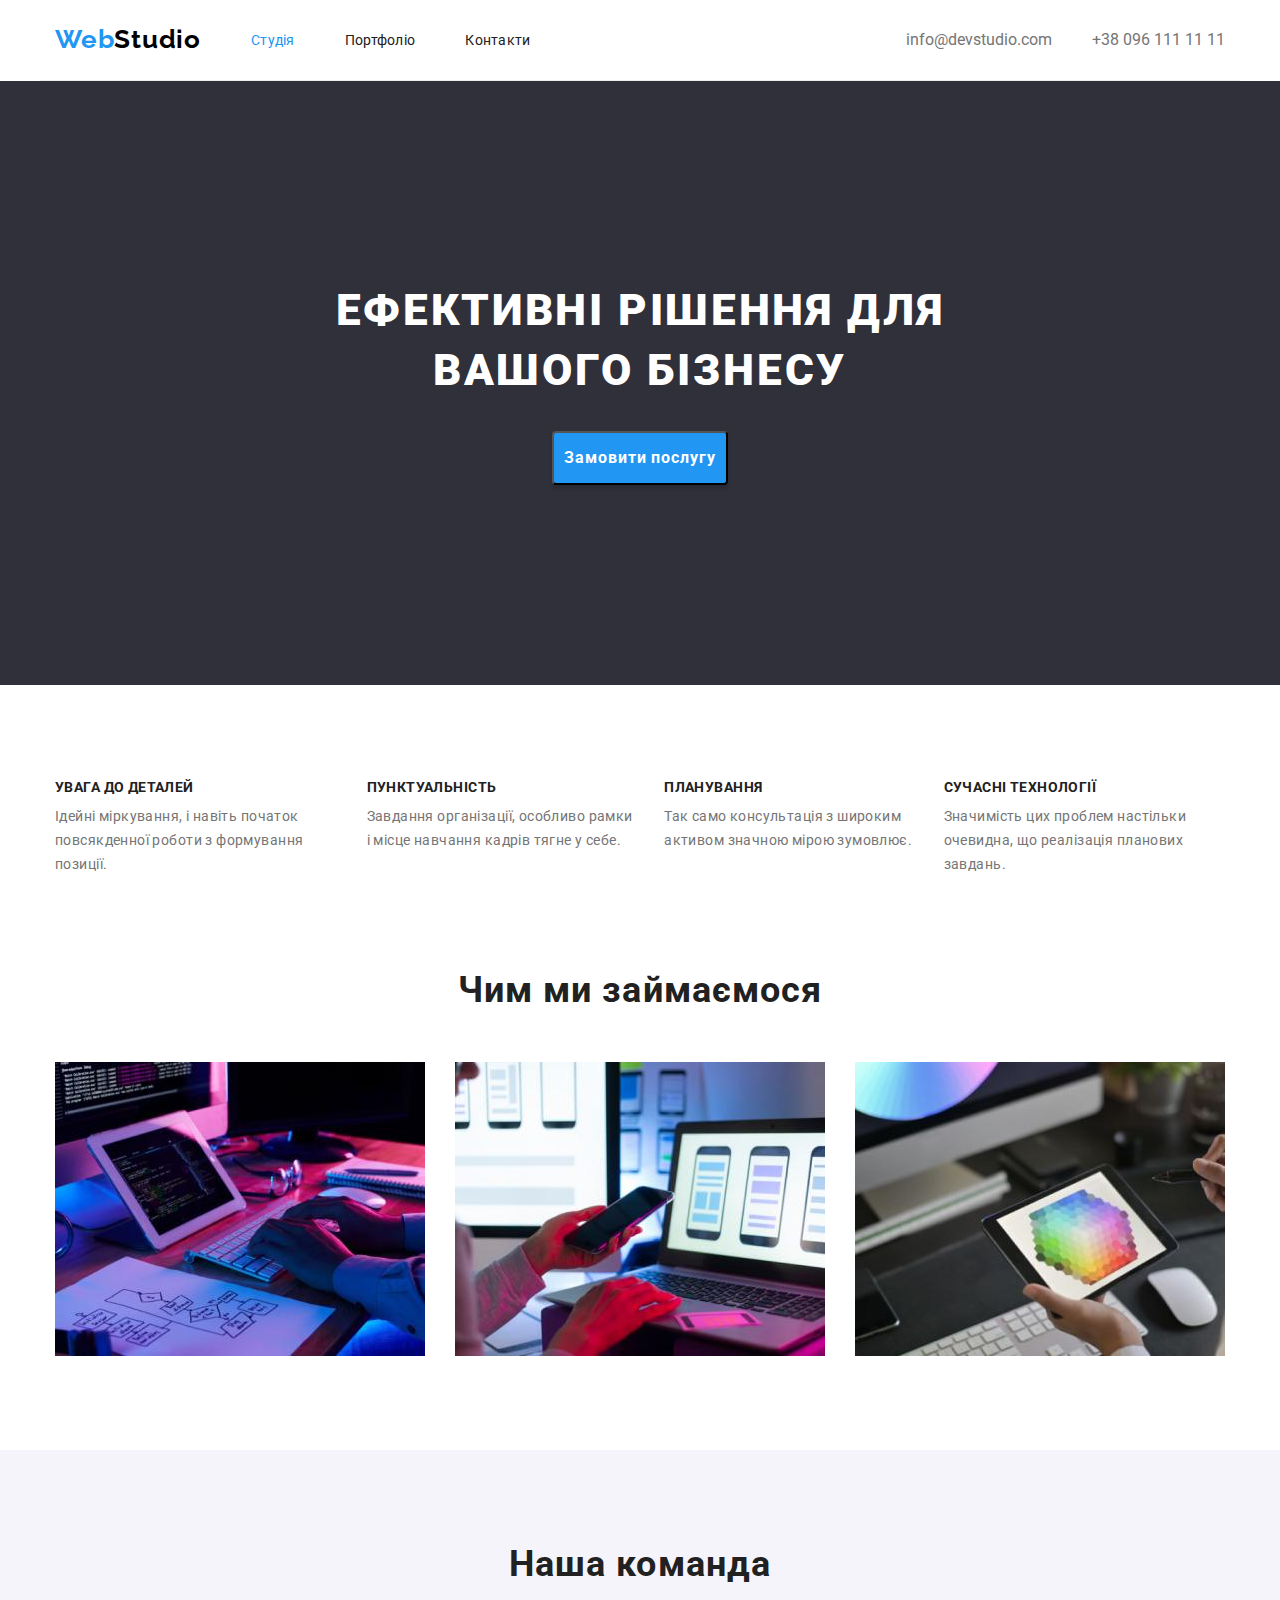
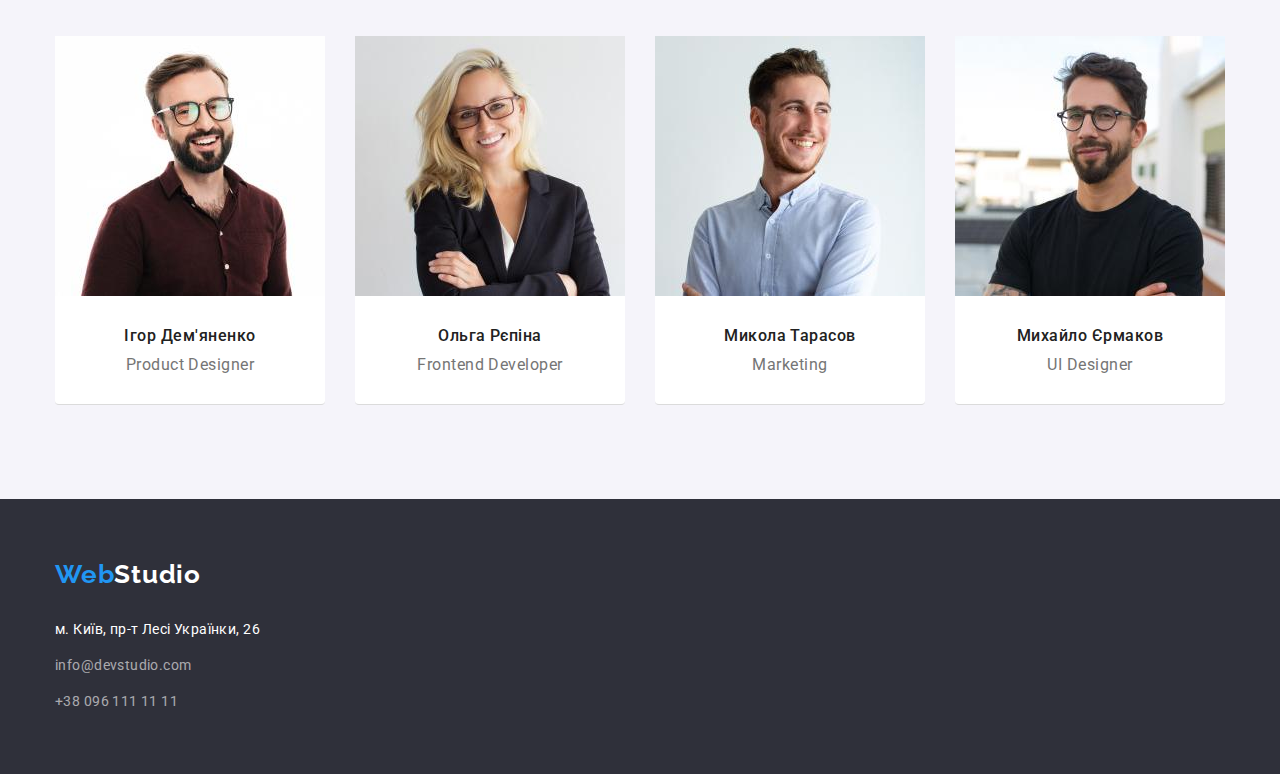
==== index.html @ da45b0b6 "clone" ====
<!DOCTYPE html>
<html lang="uk">

<head>
    <meta charset="UTF-8">
    <meta http-equiv="X-UA-Compatible" content="IE=edge">
    <meta name="viewport" content="width=device-width, initial-scale=1.0">
    <title>Студія</title>
    <link rel="preconnect" href="https://fonts.googleapis.com">
    <link rel="preconnect" href="https://fonts.gstatic.com" crossorigin>
    <link
        href="https://fonts.googleapis.com/css2?family=Raleway:wght@700&family=Roboto:wght@400;500;700;900&display=swap"
        rel="stylesheet">
     <link rel="stylesheet" href="https://cdnjs.cloudflare.com/ajax/libs/modern-normalize/1.1.0/modern-normalize.css"
            integrity="sha512-Y0MM+V6ymRKN2zStTqzQ227DWhhp4Mzdo6gnlRnuaNCbc+YN/ZH0sBCLTM4M0oSy9c9VKiCvd4Jk44aCLrNS5Q=="
            crossorigin="anonymous" referrerpolicy="no-referrer" />
 <link rel="stylesheet" href="./css/styles.css">
</head>

<body>
    <header class="header container">

            <nav class="header-nav">
                <a href="./index.html" class="header-logo link">
                    <p lang="en"><span class="logo">Web</span>Studio</p>
                </a>
                <ul class="header-list">
                    <li class="header-lists"><a href="./index.html" class="header-link link current">Студія</a></li>
                    <li class="header-lists"><a href="./portfolio.html" class="header-link link">Портфоліо</a> </li>
                    <li class="header-lists"><a href="" class="header-link link">Контакти</a></li>
                </ul>
            </nav>
            <ul class="header-address">
                <li> <a class="header-address-mail link" href="mailto:info@devstudio.com">info@devstudio.com</a> </li>
                <li><a class="header-address-tel link" href="tel:+380961111111">+38 096 111 11 11</a></li>
            </ul>
         </nav>    
        
    </header>
    <main>
        
            <section class="hero">
                <div class="container">
                    <h1 class="hero-title">Ефективні рішення для вашого бізнесу</h1>
                    <button type="button" class="btn">Замовити послугу</button>
                </div>
                
            </section>
        
        <section class="features section">
            
            <div class="container">
                <h2 class="visually-hidden">Особливості</h2>
                <ul class="features-list">
                    <li class="features-item">
                        <h3 class="features-title">УВАГА ДО ДЕТАЛЕЙ</h3>
                        <p class="features-text">Ідейні міркування, і навіть початок повсякденної роботи з формування позиції.</p>
                    </li>
                    <li class="features-item">
                        <h3 class="features-title">ПУНКТУАЛЬНІСТЬ</h3>
                        <p class="features-text">Завдання організації, особливо рамки і місце навчання кадрів тягне у себе.</p>
                    </li>
                    <li class="features-item">
                        <h3 class="features-title">ПЛАНУВАННЯ</h3>
                        <p class="features-text">Так само консультація з широким активом значною мірою зумовлює.</p>
                    </li>
                    <li class="features-item">
                        <h3 class="features-title">СУЧАСНІ ТЕХНОЛОГІЇ</h3>
                        <p class="features-text">Значимість цих проблем настільки очевидна, що реалізація планових завдань.</p>
                    </li>
                </ul>
            </div>
           
        </section>
        <section class="work section">
            <div class="container">
                <h2 class="work-title">Чим ми займаємося</h2>
                <ul class="work-list">
                    <li class="work-lists"><img src="./images/what_we_do_1.jpg" alt="Чоловік пише код" width="370" /></li>
                    <li class="work-lists"><img src="./images/what_we_do_2.jpg" alt="Людина тестує мобільний додаток" width="370" />
                    </li>
                    <li class="work-lists"><img src="./images/what_we_do_3.jpg" alt="Дизайнер вибирає колір для макету" width="370" />
                    </li>
                </ul>
            </div>
            
        </section>
        <section class="team section">
            <div class="container">
                <h2 class="team-title">Наша команда</h2>
                <ul class="team-list">
                    <li class="team-item">
                        <img src="./images/Igor.jpg" alt="Чоловік в окулярах" width="270">
                        <div class="team-border">
                            <h3 class="team-after-title">Ігор Дем'яненко</h3>
                            <p class="team-third-title">Product Designer</p>
                        </div>         
                            
                        
                    </li>
                    <li class="team-item">
                        <img src="./images/Olga.jpg" alt="Жінка в окулярах" width="270">
                        <div class="team-border">
                       
                            <h3 class="team-after-title">Ольга Рєпіна</h3>
                            <p class="team-third-title">Frontend Developer</p>
                        </div>
                    </li>
                    <li class="team-item">
                        <img src="./images/Mykhola.jpg" alt="Чоловік в сорочці" width="270">
                        <div class="team-border">
                            <h3 class="team-after-title">Микола Тарасов</h3>
                            <p class="team-third-title">Marketing</p>
                        </div>
                    </li>
                    <li class="team-item">
                        <img src="./images/Mykhailo.jpg" alt="Чоловік у футболці" width="270">
                        <div class="team-border">
                            <h3 class="team-after-title">Михайло Єрмаков</h3>
                            <p class="team-third-title">UI Designer</p>
                        </div>
                    </li>
                </ul>
            </div>

        </section>



    </main>
<footer class="footer">
    <div class="container">
        <a href="./index.html" class="footer-logoo link">
            <p class="footer-logo" lang="en"><span class="logo">Web</span>Studio</p>
        </a>
        <address>
            <ul class="auth-address">
                <li class="auth-addr">
                    <a class="address-link link" href="https://goo.gl/maps/w7YaTW3pfnJ49hA66" target="_blank"
                        rel="noopener noreferrer nofollow"> м. Київ,
                        пр-т Лесі Українки, 26</a>
                </li>
                <li class="auth-addr">
                    <a class="address-item link" href="mailto:info@devstudio.com">info@devstudio.com</a>
                </li>
                <li>
                    <a class="address-item link" href="tel:+380961111111">+38 096 111 11 11</a>
                </li>
            </ul>
        </address>

    </div>


</footer>
</body>

</html>
---- css/styles.css ----
:root{
    --primary-color: #FFFFFF;;    
    --active-color:#2196F3;
    --active-color-two:#000000;
    --font-color:#757575;}

body{
    font-family:"roboto", sans-serif;
    background-color:var(--primary-color);
    color: #212121;}

    p,
    h1,
    h2,
    h3{
        margin: 0px;
    }
    
img{
        display: block;
    }
    
.container{
        max-width: 1200px;
        width: 100%;
        margin: auto auto;
        padding-left: 15px;
        padding-right: 15px;
    }
.link {
             text-decoration: none;
             color: var(--font-color);
         }
    
ul {
             margin: 0px;
             padding: 0px;
             list-style: none;
         }
       
         .section{
            padding-top: 94px;
            padding-bottom: 94px;
            width: 100%;
         }
  /*----------Header.index---------*/
  
.header-logo {
    margin-top: 24px;
    margin-bottom: 25px;
    font-family: 'Raleway';
    font-weight: 700;
    font-size: 26px;
    line-height: 1.19;
    letter-spacing: 0.03em;
    color: var(--active-color-two);}

a.header-logo{
    color:var(--active-color-two);
margin-right: 50px;} 
.logo{
    color:var(--active-color);}

.logo:hover,
a.header-logo:hover{
    color:var(--active-color);}
.logo:focus,
a.header-logo:focus{
    color:var(--active-color);}

.header-list .link.current{
    color: var(--active-color);}

.header-link{
    font-family: inherit;
    font-size: 14px;
    line-height: 1.14;
    line-height: 100%;
    letter-spacing: 0.02em;;
    color: #212121}

    .header-lists{margin-right: 50px;
        padding: 10px 0px;}

 .header-lists:last-child {
     margin-right: 0px;
 }
     
.header-link:hover,
.header-link:focus{
    color:var(--active-color);}

.header-address-mail:hover,
.header-address-mail:focus{color: var(--active-color);}

.header-address-tel:hover,
.header-address-tel:focus{
    color: var(--active-color);}

.header-list,
.header-address {
            display: inline-flex;
        }
.header-nav{
        display: flex;
        align-items: center;
            }
        

header {
     display: flex;
     align-items: center;
     justify-content: space-between;
     border-bottom: 1px #ECECEC solid;
}
   

.header-address-mail{
    margin-right: 40px;
}
/*----------Hero.index---------*/
.hero { background: #2F303A;
text-align: center;
padding-top: 200px;
padding-bottom: 200px;
}

.hero-title {
        margin: 0 auto;
        margin-bottom: 30px;
        width: 696px;
        font-weight: 900;
        font-size: 44px;
        line-height: 1.36;    
        letter-spacing: 0.06em;
        text-transform: uppercase;
        color:var(--primary-color);}

.btn {
    display: inline-block;  
    padding: 10px; 24px;
    font-family: inherit;
    font-weight: 700;
    font-size: 16px;
    line-height: 1.88;
    
    letter-spacing: 0.06em;
    background:var(--active-color);
    box-shadow: 0px 4px 4px rgba(0, 0, 0, 0.15);
    border-radius: 4px;    
    color:var(--primary-color);
    cursor: pointer;}
.btn:hover,
.btn:focus{color: var(--active-color-two);}
/*----------Features.index--------*/
.visually-hidden {
    position: absolute;
    width: 1px;
    height: 1px;
    margin: -1px;
    border: 0;
    padding: 0;
    white-space: nowrap;
    clip-path: inset(100%);
    clip: rect(0 0 0 0);
    overflow: hidden;}

.features-list {
        display: flex; }
.features-item{
        flex-wrap: wrap;
        margin-right: 30px;  }

.features-item:last-child{
            margin-right: 0px;
        }

   
.features-title {
    padding-bottom: 10px;
     font-weight: 700;
    font-size: 14px;
    line-height: 16px;
    letter-spacing: 0.03em;
    text-transform: uppercase;}

.features-text {
    font-size: 14px;
     line-height: 1.71;         
     letter-spacing: 0.03em;    
      color:var(--font-color);}
/*----------what we do.index--------*/

.work-list{
    display: flex;
    
}
.work-lists{
    margin-right: 30px;
}
.work-list .work-lists:last-child{
    margin-right: 0px;
}
.work-title {
    margin-bottom: 50px;
    font-weight: 700;
    font-size: 36px;
    line-height: 1.16;
    text-align: center;
    letter-spacing: 0.03em;}

.section.work{
        padding-top: 0px;
    }
/*----------Our teem.index--------*/

.team {background: #F5F4FA;
}
.team-list{
    display: flex;
}
.team-item{
    margin-right: 30px;
}
.team-list .team-item:last-child{
    margin-right: 0px;
}


.team-title {    
    margin-bottom: 50px;
    font-weight: 700;
    font-size: 36px;
    line-height: 1.16;
    text-align: center;
    letter-spacing: 0.03em;}

.team-after-title {
    padding-bottom: 10px;
    padding-top: 30px;
    font-weight: 500;
     font-size: 16px;
    line-height: 1.19;    
    text-align: center;
     letter-spacing: 0.03em;}

.team-third-title {
    padding-bottom: 30px;
    font-size: 16px;
    line-height: 1.19;     
    text-align: center;
    letter-spacing: 0.03em;    
    color:var(--font-color);}

.team-border{
    border-bottom:  1px rgba(0, 0, 0, 0.14) solid;
    border-bottom-right-radius: 4px;
    border-bottom-left-radius:  4px;
    background-color: var(--primary-color);
}
   
/*----------Footer--------*/
.footer{
    background-color: #2F303A;
    padding: 60px 0px;}

.footer-logoo {
    
    font-family: 'Raleway';
    font-weight: 700;
    font-size: 26px;
    line-height: 1.19;
    letter-spacing: 0.03em;
    color: var(--active-color-two);
}


.footer-logo {color: var(--primary-color);
              margin-bottom: 28px;}

.footer-logo:hover{color: var(--active-color);}
.footer-logo:focus{color: var(--active-color);}
.auth-address {font-style: normal;}
.address-link {        
    font-weight: 400;
    font-size: 14px;
    line-height: 1.71; 
    letter-spacing: 0.03em;   
    color: var(--primary-color);}

.address-item {       
    font-size: 14px;
    line-height: 1.71;
    letter-spacing: 0.03em;    
     color: rgba(255, 255, 255, 0.6);}

.address-link:hover,
.address-link:focus{color:var(--active-color-two);}

.address-item:hover,
.address-item:focus{color: var(--active-color-two);}

.auth-addr{
    margin-bottom: 12px;
}



/*----------Filter.portfolio--------*/
.filter-button {    
    font-family: inherit;
    font-weight: 500;
    font-size: 16px;
    line-height: 1.62;
    text-align: center;
    letter-spacing: 0.03em;
    border-radius: 4px;
    border: 5px solid transparent;
    cursor: pointer;}

.button:hover,
.button:focus{
    background:var(--active-color);
    color: var(--primary-color);
    box-shadow: 0px 3px 1px rgba(0, 0, 0, 0.1), 0px 1px 2px rgba(0, 0, 0, 0.08), 0px 2px 2px rgba(0, 0, 0, 0.12);
    border-radius: 4px;}
.filter {
      display: flex;
      justify-content: center; 
      margin-bottom: 34px;
          }
.filter-buttons{
    margin-right: 8px;
}
.filter-buttons:last-child{
    margin-right: 0px;
   }

/*----------Main.portfolio--------*/
.project-title {
    padding-bottom: 4px;
    font-weight: 700;
    font-size: 18px;
    line-height: 2.0;
    letter-spacing: 0.06em;
    color: #212121;}

.project-description {
    font-size: 16px;
    line-height: 1.88;          
    letter-spacing: 0.03em;    
    color: var(--font-color);}

.project-link{
    text-decoration: none;
 }

.project{
        display: flex;
        flex-wrap: wrap;
        
    }
.project-list{
    width: 370px;
    margin-right: 30px;
    margin-bottom: 30px;
}
.project-list:nth-child(3n) {
    margin-right: 0px;
}
.project-list:nth-last-child(-n+3) {
    margin-bottom: 0px;
}

.project-border{
    padding: 20px 24px ;
    border-bottom: 1px rgba(0, 0, 0, 0.14) solid;
    border-left: 1px rgba(0, 0, 0, 0.14) solid;
    border-right: 1px rgba(0, 0, 0, 0.14) solid;

    }
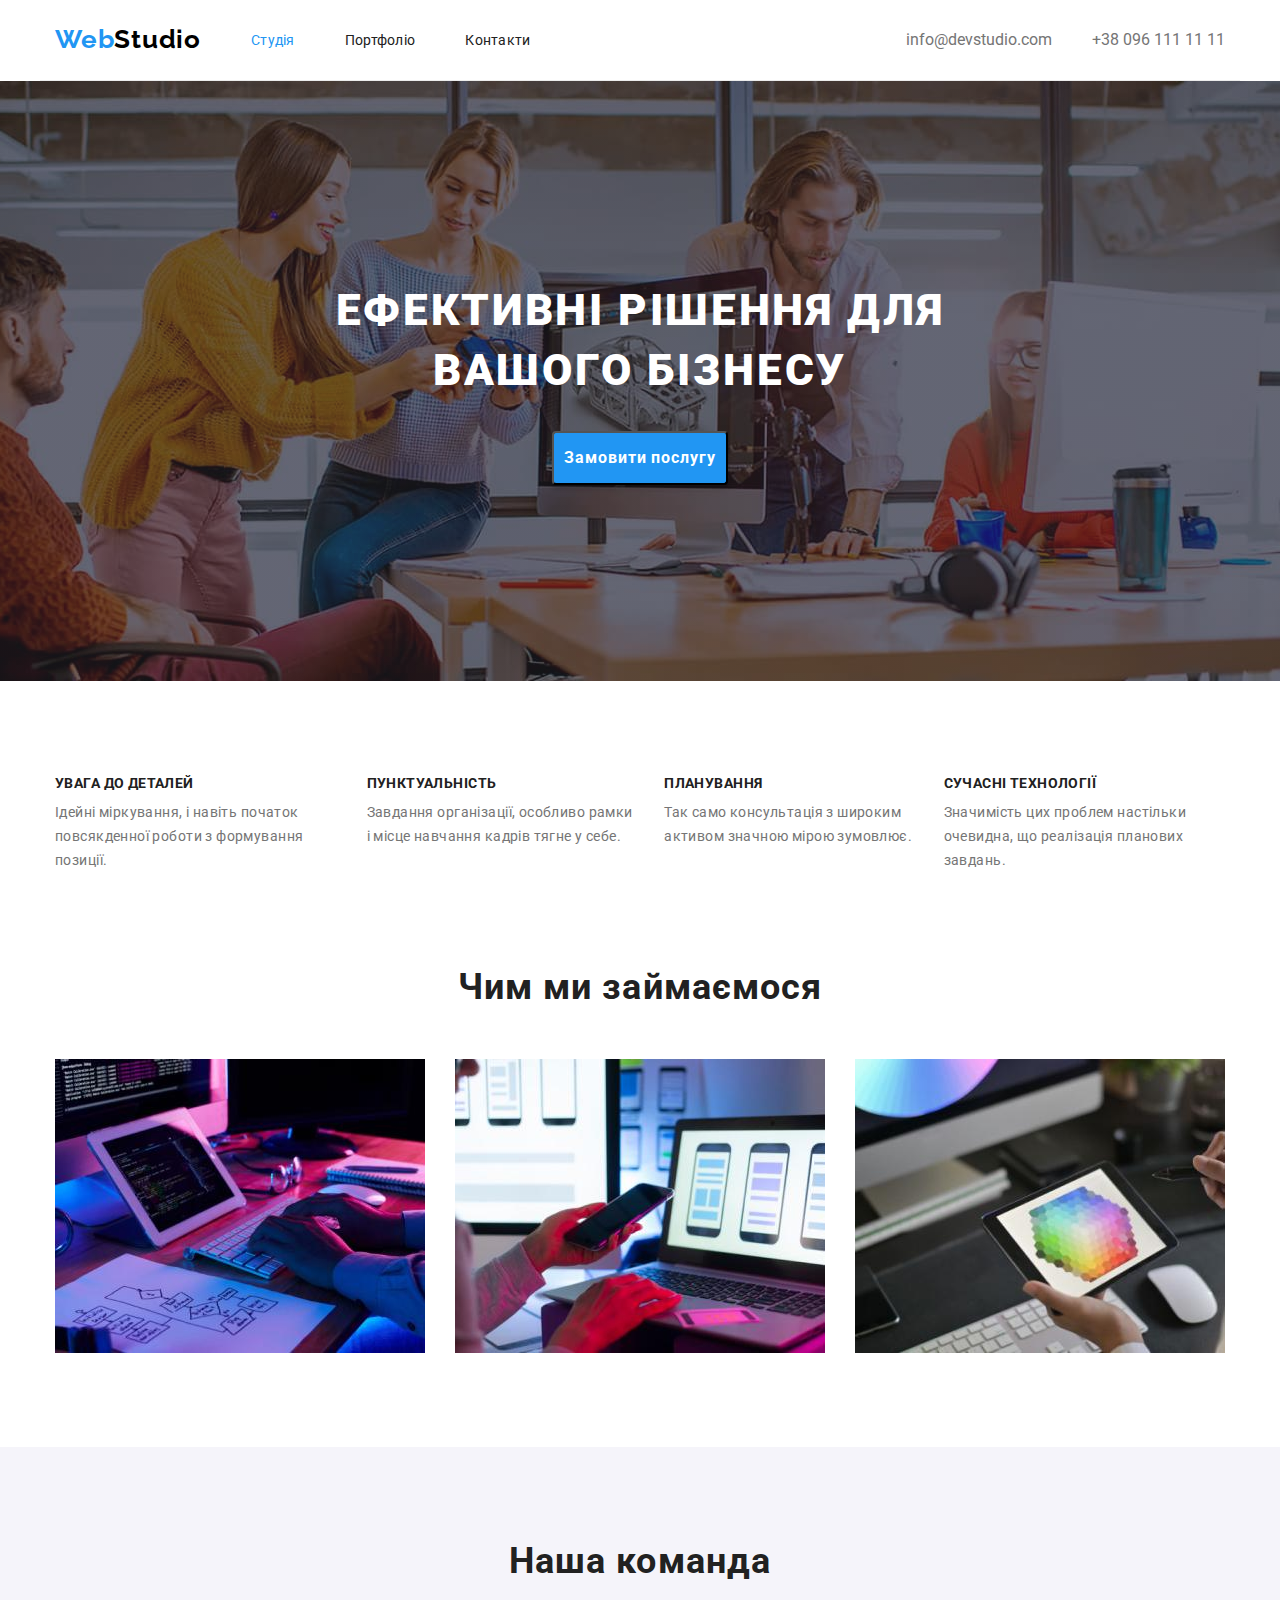
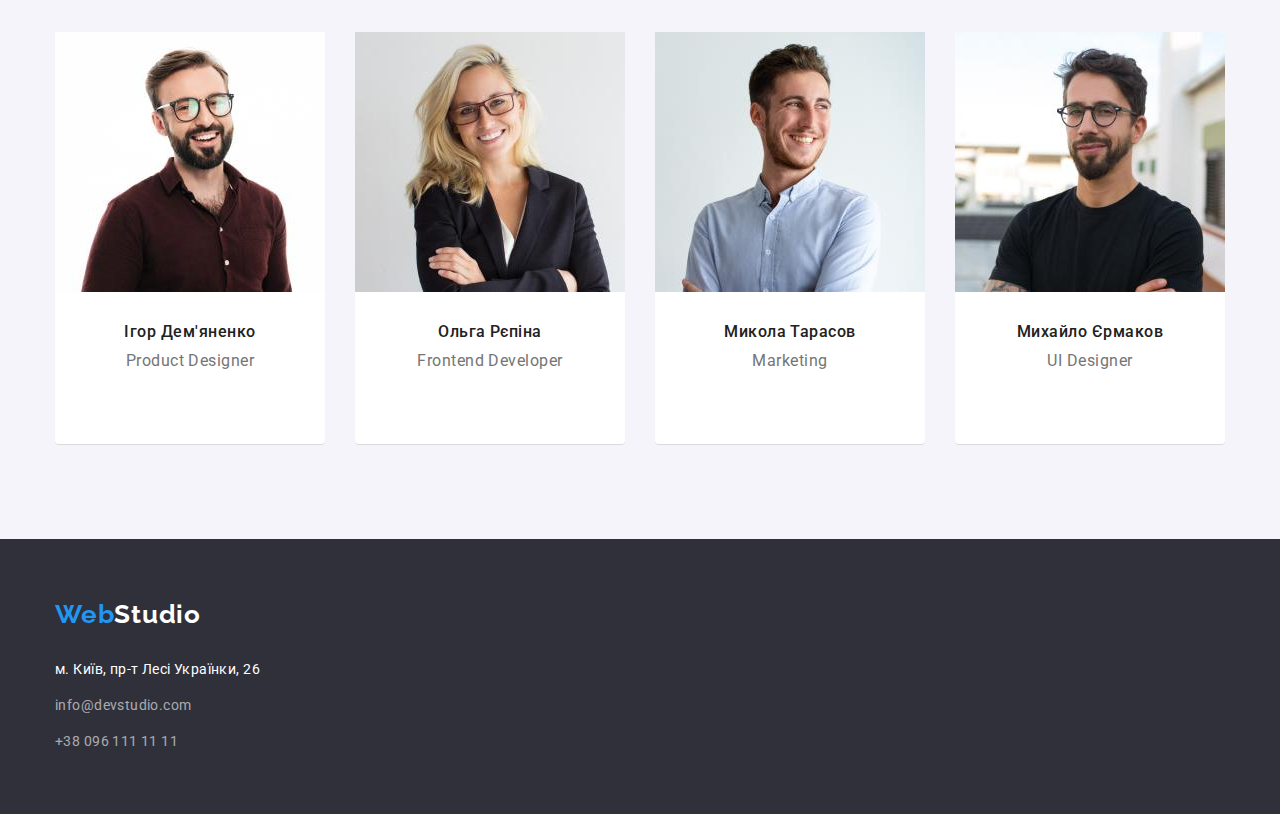
==== commit c60c04f9: "hero+social links" ====
--- a/index.html
+++ b/index.html
@@ -94,8 +94,14 @@
                         <div class="team-border">
                             <h3 class="team-after-title">Ігор Дем'яненко</h3>
                             <p class="team-third-title">Product Designer</p>
+                            <ul class="team-soc-list list">
+                                <li class="team-soc-items"><a href="#" class="team-soc-link link"></a></li>
+                                <li class="team-soc-items"><a href="#" class="team-soc-link link"></a></li>
+                                <li class="team-soc-items"><a href="#" class="team-soc-link link"></a></li>
+                                <li class="team-soc-items"><a href="#" class="team-soc-link link"></a></li>
+                            </ul>
                         </div>         
-                            
+                           
                         
                     </li>
                     <li class="team-item">
@@ -104,21 +110,42 @@
                        
                             <h3 class="team-after-title">Ольга Рєпіна</h3>
                             <p class="team-third-title">Frontend Developer</p>
+                            <ul class="team-soc-list list">
+                                <li class="team-soc-items"><a href="#" class="team-soc-link link"></a></li>
+                                <li class="team-soc-items"><a href="#" class="team-soc-link link"></a></li>
+                                <li class="team-soc-items"><a href="#" class="team-soc-link link"></a></li>
+                                <li class="team-soc-items"><a href="#" class="team-soc-link link"></a></li>
+                            </ul>
                         </div>
+                        
                     </li>
                     <li class="team-item">
                         <img src="./images/Mykhola.jpg" alt="Чоловік в сорочці" width="270">
                         <div class="team-border">
                             <h3 class="team-after-title">Микола Тарасов</h3>
                             <p class="team-third-title">Marketing</p>
+                            <ul class="team-soc-list list">
+                                <li class="team-soc-items"><a href="#" class="team-soc-link link"></a></li>
+                                <li class="team-soc-items"><a href="#" class="team-soc-link link"></a></li>
+                                <li class="team-soc-items"><a href="#" class="team-soc-link link"></a></li>
+                                <li class="team-soc-items"><a href="#" class="team-soc-link link"></a></li>
+                            </ul>
                         </div>
+                        
                     </li>
                     <li class="team-item">
                         <img src="./images/Mykhailo.jpg" alt="Чоловік у футболці" width="270">
                         <div class="team-border">
                             <h3 class="team-after-title">Михайло Єрмаков</h3>
                             <p class="team-third-title">UI Designer</p>
+                            <ul class="team-soc-list list">
+                                <li class="team-soc-items"><a href="#" class="team-soc-link link"></a></li>
+                                <li class="team-soc-items"><a href="#" class="team-soc-link link"></a></li>
+                                <li class="team-soc-items"><a href="#" class="team-soc-link link"></a></li>
+                                <li class="team-soc-items"><a href="#" class="team-soc-link link"></a></li>
+                            </ul>
                         </div>
+                        
                     </li>
                 </ul>
             </div>
--- a/css/styles.css
+++ b/css/styles.css
@@ -152,6 +152,23 @@
     cursor: pointer;}
 .btn:hover,
 .btn:focus{color: var(--active-color-two);}
+
+.hero{
+    max-width: 1600px;
+    height: 600px;
+    margin-left: auto;
+    margin-right: auto;
+    background-image: linear-gradient(
+        to left top, 
+        rgba(47, 48, 58, 0.4),
+        rgba(47, 48, 58, 0.4) ), 
+    url('../images/background.jpg');
+    background-repeat: no-repeat;
+    background-position: center;
+    background-size: cover;
+    background-color: #C4C4C4;
+    
+}
 /*----------Features.index--------*/
 .visually-hidden {
     position: absolute;
@@ -258,7 +275,28 @@
     border-bottom-left-radius:  4px;
     background-color: var(--primary-color);
 }
-   
+
+.team-soc-list{
+    display: flex;
+    justify-content: center;
+    align-items: center;
+}
+
+.team-soc-items{
+    width: 44px;
+    height: 44px;
+}
+.team-soc-items:not(:last-child){
+    margin-right: 10px;
+}
+
+.team-soc-link{
+    width: 100%;
+    height: 100%;
+    display: block;
+    border-radius: 50%;
+    background-color:var(--primary-color);
+}
 /*----------Footer--------*/
 .footer{
     background-color: #2F303A;
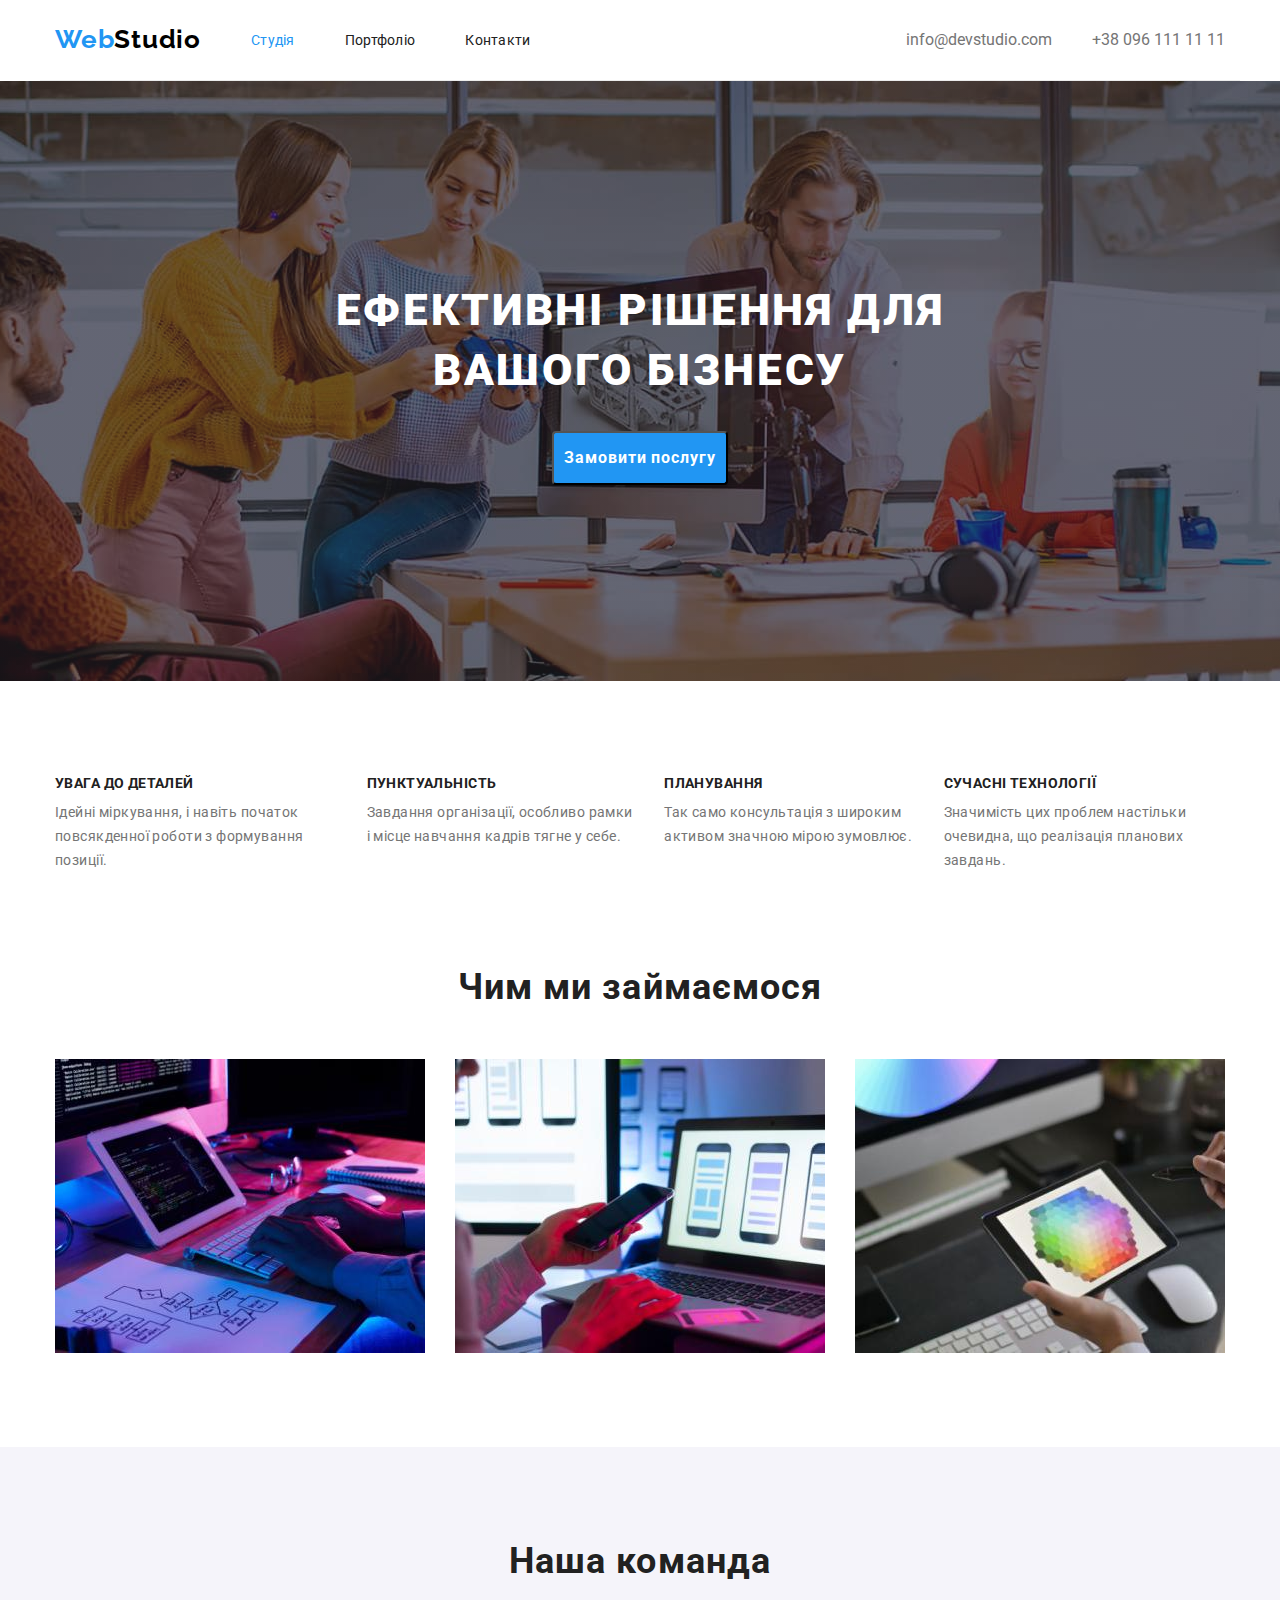
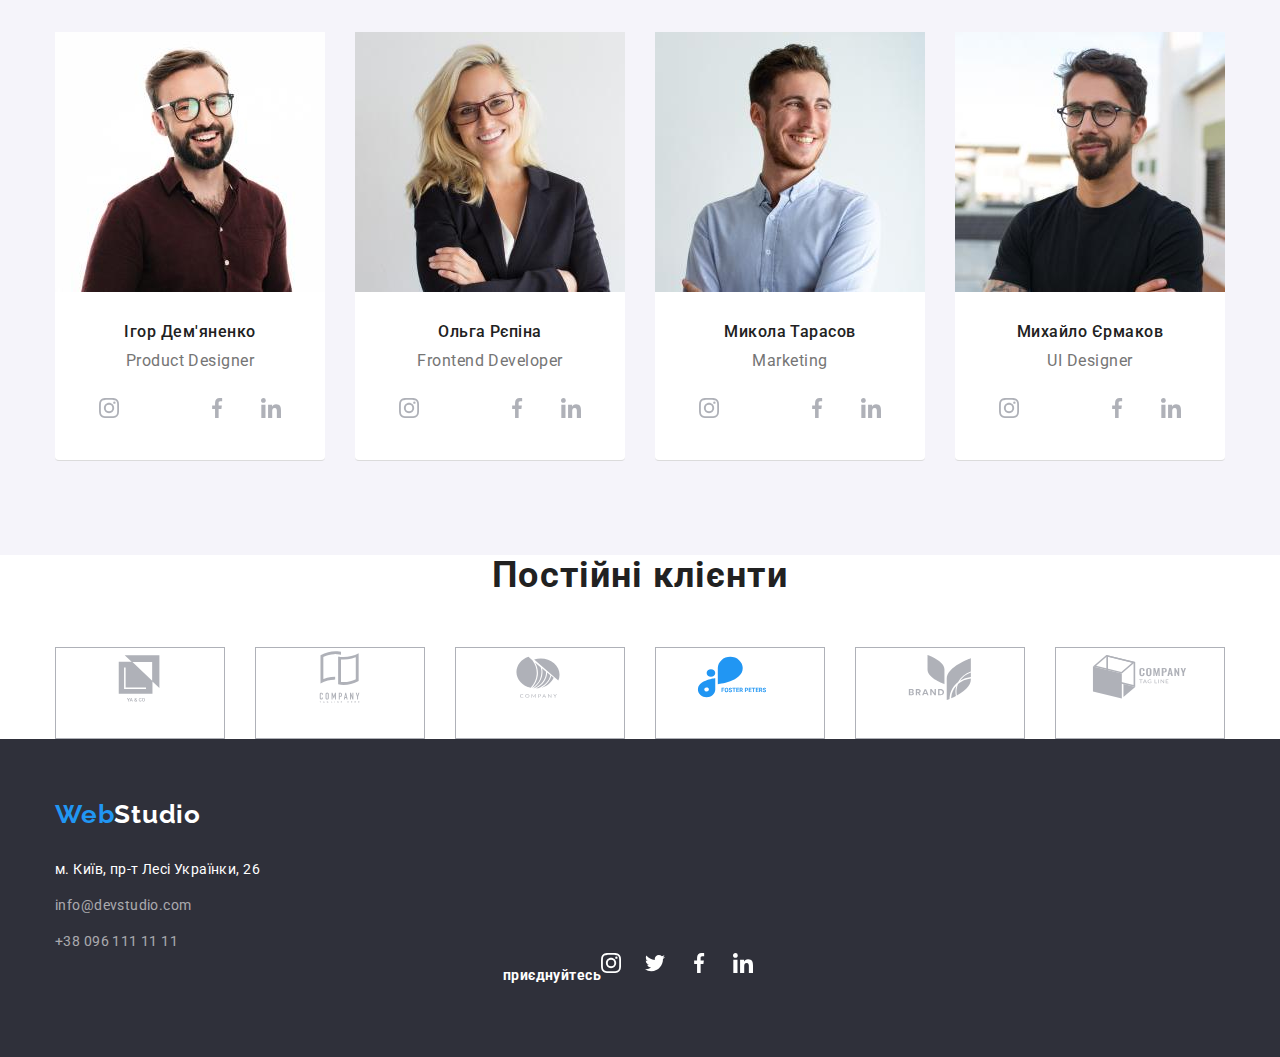
==== commit 190695b6: "added some icons" ====
--- a/index.html
+++ b/index.html
@@ -95,10 +95,26 @@
                             <h3 class="team-after-title">Ігор Дем'яненко</h3>
                             <p class="team-third-title">Product Designer</p>
                             <ul class="team-soc-list list">
-                                <li class="team-soc-items"><a href="#" class="team-soc-link link"></a></li>
-                                <li class="team-soc-items"><a href="#" class="team-soc-link link"></a></li>
-                                <li class="team-soc-items"><a href="#" class="team-soc-link link"></a></li>
-                                <li class="team-soc-items"><a href="#" class="team-soc-link link"></a></li>
+                                <li class="team-soc-items"><a href="#" class="team-soc-link link">
+                                    <svg class="team-soc-icons" width="20" height="20">
+                                        <use href="./images/icons.svg.svg#icon-instagram-2-2"></use>
+                                    </svg>
+                                </a></li>
+                                <li class="team-soc-items"><a href="#" class="team-soc-link link">
+                                    <svg class="team-soc-icons" width="20" height="20">
+                                        <use href="./images/icons.svg.svg#icon-twitter-1-2"></use>
+                                    </svg>
+                                </a></li>
+                                <li class="team-soc-items"><a href="#" class="team-soc-link link">
+                                    <svg class="team-soc-icons" width="20" height="20">
+                                        <use href="./images/icons.svg.svg#icon-facebook-1-2"></use>
+                                    </svg>
+                                </a></li>
+                                <li class="team-soc-items"><a href="#" class="team-soc-link link">
+                                    <svg class="team-soc-icons" width="20" height="20">
+                                        <use href="./images/icons.svg.svg#icon-linkedin-1-2"></use>
+                                    </svg>
+                                </a></li>
                             </ul>
                         </div>         
                            
@@ -111,10 +127,26 @@
                             <h3 class="team-after-title">Ольга Рєпіна</h3>
                             <p class="team-third-title">Frontend Developer</p>
                             <ul class="team-soc-list list">
-                                <li class="team-soc-items"><a href="#" class="team-soc-link link"></a></li>
-                                <li class="team-soc-items"><a href="#" class="team-soc-link link"></a></li>
-                                <li class="team-soc-items"><a href="#" class="team-soc-link link"></a></li>
-                                <li class="team-soc-items"><a href="#" class="team-soc-link link"></a></li>
+                                <li class="team-soc-items"><a href="#" class="team-soc-link link">
+                                    <svg class="team-soc-icons" width="20" height="20">
+                                        <use href="./images/icons.svg.svg#icon-instagram-2-2"></use>
+                                    </svg>
+                                </a></li>
+                                <li class="team-soc-items"><a href="#" class="team-soc-link link">
+                                    <svg class="team-soc-icons" width="20" height="20">
+                                        <use href="./images/icons.svg.svg#icon-twitter-1-2"></use>
+                                    </svg>
+                                </a></li>
+                                <li class="team-soc-items"><a href="#" class="team-soc-link link">
+                                    <svg class="team-soc-icons" width="20" height="20">
+                                        <use href="./images/icons.svg.svg#icon-facebook-1-2"></use>
+                                    </svg>
+                                </a></li>
+                                <li class="team-soc-items"><a href="#" class="team-soc-link link">
+                                    <svg class="team-soc-icons" width="20" height="20">
+                                        <use href="./images/icons.svg.svg#icon-linkedin-1-2"></use>
+                                    </svg>
+                                </a></li>
                             </ul>
                         </div>
                         
@@ -125,10 +157,26 @@
                             <h3 class="team-after-title">Микола Тарасов</h3>
                             <p class="team-third-title">Marketing</p>
                             <ul class="team-soc-list list">
-                                <li class="team-soc-items"><a href="#" class="team-soc-link link"></a></li>
-                                <li class="team-soc-items"><a href="#" class="team-soc-link link"></a></li>
-                                <li class="team-soc-items"><a href="#" class="team-soc-link link"></a></li>
-                                <li class="team-soc-items"><a href="#" class="team-soc-link link"></a></li>
+                                <li class="team-soc-items"><a href="#" class="team-soc-link link">
+                                    <svg class="team-soc-icons" width="20" height="20">
+                                        <use href="./images/icons.svg.svg#icon-instagram-2-2"></use>
+                                    </svg>
+                                </a></li>
+                                <li class="team-soc-items"><a href="#" class="team-soc-link link">
+                                    <svg class="team-soc-icons" width="20" height="20">
+                                        <use href="./images/icons.svg.svg#icon-twitter-1-2"></use>
+                                    </svg>
+                                </a></li>
+                                <li class="team-soc-items"><a href="#" class="team-soc-link link">
+                                    <svg class="team-soc-icons" width="20" height="20">
+                                        <use href="./images/icons.svg.svg#icon-facebook-1-2"></use>
+                                    </svg>
+                                </a></li>
+                                <li class="team-soc-items"><a href="#" class="team-soc-link link">
+                                    <svg class="team-soc-icons" width="20" height="20">
+                                        <use href="./images/icons.svg.svg#icon-linkedin-1-2"></use>
+                                    </svg>
+                                </a></li>
                             </ul>
                         </div>
                         
@@ -139,10 +187,26 @@
                             <h3 class="team-after-title">Михайло Єрмаков</h3>
                             <p class="team-third-title">UI Designer</p>
                             <ul class="team-soc-list list">
-                                <li class="team-soc-items"><a href="#" class="team-soc-link link"></a></li>
-                                <li class="team-soc-items"><a href="#" class="team-soc-link link"></a></li>
-                                <li class="team-soc-items"><a href="#" class="team-soc-link link"></a></li>
-                                <li class="team-soc-items"><a href="#" class="team-soc-link link"></a></li>
+                                <li class="team-soc-items"><a href="#" class="team-soc-link link">
+                                    <svg class="team-soc-icons" width="20" height="20">
+                                        <use href="./images/icons.svg.svg#icon-instagram-2-2"></use>
+                                    </svg>
+                                </a></li>
+                                <li class="team-soc-items"><a href="#" class="team-soc-link link">
+                                    <svg class="team-soc-icons" width="20" height="20">
+                                        <use href="./images/icons.svg.svg#icon-twitter-1-2"></use>
+                                    </svg>
+                                </a></li>
+                                <li class="team-soc-items"><a href="#" class="team-soc-link link">
+                                    <svg class="team-soc-icons" width="20" height="20">
+                                        <use href="./images/icons.svg.svg#icon-facebook-1-2"></use>
+                                    </svg>
+                                </a></li>
+                                <li class="team-soc-items"><a href="#" class="team-soc-link link">
+                                    <svg class="team-soc-icons" width="20" height="20">
+                                        <use href="./images/icons.svg.svg#icon-linkedin-1-2"></use>
+                                    </svg>
+                                </a></li>
                             </ul>
                         </div>
                         
@@ -150,6 +214,43 @@
                 </ul>
             </div>
 
+        </section>
+        <section class="customers">
+            <div class="container">
+                <h2 class="customers-title">Постійні клієнти</h2>
+                <ul class="customers-list">
+                    <li class="customers-lists"><a href="" class="customers-link link">
+                        <svg class="customers-icons" width="106" height="60">
+                            <use href="./images/icons.svg.svg#icon-Logo"></use>
+                        </svg>
+                    </a></li>
+                    <li class="customers-lists"><a href="#" class="customers-link link">
+                        <svg class="customers-icons" width="106" height="60">
+                            <use href="./images/icons.svg.svg#icon-Logo-1"></use>
+                        </svg>
+                    </a></li>
+                    <li class="customers-lists"><a href="#" class="customers-link link">
+                        <svg class="customers-icons" width="106" height="60">
+                            <use href="./images/icons.svg.svg#icon-Logo-2"></use>
+                        </svg>
+                    </a></li>
+                    <li class="customers-lists"><a href="#" class="customers-link link">
+                        <svg class="customers-icons" width="106" height="60">
+                            <use href="./images/icons.svg.svg#icon-Logo-3"></use>
+                        </svg>
+                    </a></li>
+                    <li class="customers-lists"><a href="#" class="customers-link link">
+                        <svg class="customers-icons" width="106" height="60">
+                            <use href="./images/icons.svg.svg#icon-Logo-4"></use>
+                        </svg>
+                    </a></li>
+                    <li class="customers-lists"><a href="#" class="customers-link link">
+                        <svg class="customers-icons" width="106" height="60">
+                            <use href="./images/icons.svg.svg#icon-Logo-5"></use>
+                        </svg>
+                    </a></li>
+                </ul>
+            </div>
         </section>
 
 
@@ -175,6 +276,31 @@
                 </li>
             </ul>
         </address>
+        <section class="footer-soc-icons">
+            <h3 class="footer-soc-title">приєднуйтесь</h3>
+            <ul class="footer-list">
+                <li class="footer-lists"><a href="#" class="footer-link link">
+                    <svg class="footer-icons" width="20" height="20">
+                        <use  href="./images/icons.svg.svg#icon-instagram-2-3"></use>
+                    </svg>
+                </a></li>
+                <li class="footer-lists"><a href="#" class="footer-link link">
+                    <svg class="footer-icons" width="20" height="20">
+                        <use href="./images/icons.svg.svg#icon-twitter-1-3"></use>
+                    </svg>
+                </a></li>
+                <li class="footer-lists"><a href="#" class="footer-link link">
+                    <svg class="footer-icons" width="20" height="20">
+                        <use href="./images/icons.svg.svg#icon-facebook-1-1"></use>
+                    </svg>
+                </a></li>
+                <li class="footer-lists"><a href="#" class="footer-link link">
+                    <svg class="footer-icons" width="20" height="20">
+                        <use href="./images/icons.svg.svg#icon-linkedin-1-1"></use>
+                    </svg>
+                </a></li>
+            </ul>
+        </section>
 
     </div>
 
--- a/css/styles.css
+++ b/css/styles.css
@@ -1,5 +1,5 @@
 :root{
-    --primary-color: #FFFFFF;;    
+    --primary-color: #FFFFFF;    
     --active-color:#2196F3;
     --active-color-two:#000000;
     --font-color:#757575;}
@@ -262,7 +262,7 @@
      letter-spacing: 0.03em;}
 
 .team-third-title {
-    padding-bottom: 30px;
+    padding-bottom: 16px;
     font-size: 16px;
     line-height: 1.19;     
     text-align: center;
@@ -280,6 +280,7 @@
     display: flex;
     justify-content: center;
     align-items: center;
+    padding-bottom: 30px;
 }
 
 .team-soc-items{
@@ -295,7 +296,48 @@
     height: 100%;
     display: block;
     border-radius: 50%;
-    background-color:var(--primary-color);
+    display: flex;
+    justify-content: center;
+    align-items: center;
+    background-color: var(--primary-color);
+}
+
+.team-soc-link:hover .team-soc-icons{
+   fill: var(--primary-color);
+}
+.team-soc-link:hover{
+background-color: var(--active-color);
+}
+/*----------Customers--------*/
+
+.customers-title{
+    font-size: 36px;
+    line height: 42px;
+    line height: 100%;
+    text-align: center;
+    letter-spacing: 0.03em;
+    margin-bottom: 50px;
+}
+
+.customers-list{
+        display: flex;
+        justify-content: center;
+        align-items: center;
+        }
+
+.customers-lists{
+    width: 170px;
+    height: 92px;
+    border: 1px rgba(175, 177, 184, 1) solid;
+}
+
+.customers-lists:not(:last-child) {
+    margin-right: 30px;
+}
+.customers-link{
+    display: flex;
+    justify-content: center;
+    align-content: center;
 }
 /*----------Footer--------*/
 .footer{
@@ -342,6 +384,29 @@
     margin-bottom: 12px;
 }
 
+.footer-soc-icons{
+    display: flex;
+    justify-content: center;
+    align-items: center;
+}
+.footer-soc-title{
+    font-style: bold;
+    font-size: 14px;   
+    line-height: 1.14;     
+    line-height: 100%;
+    align-items: left;
+    vertical-align: top; 
+    letter-spacing: 0.03em;
+    color: var(--primary-color);}
+    .footer-list{
+        display: flex;
+        justify-content: center;
+        align-items: center;
+    }
+    .footer-lists{
+        width: 44px;
+        height: 44px;
+    }
 
 
 /*----------Filter.portfolio--------*/
@@ -375,6 +440,7 @@
    }
 
 /*----------Main.portfolio--------*/
+
 .project-title {
     padding-bottom: 4px;
     font-weight: 700;
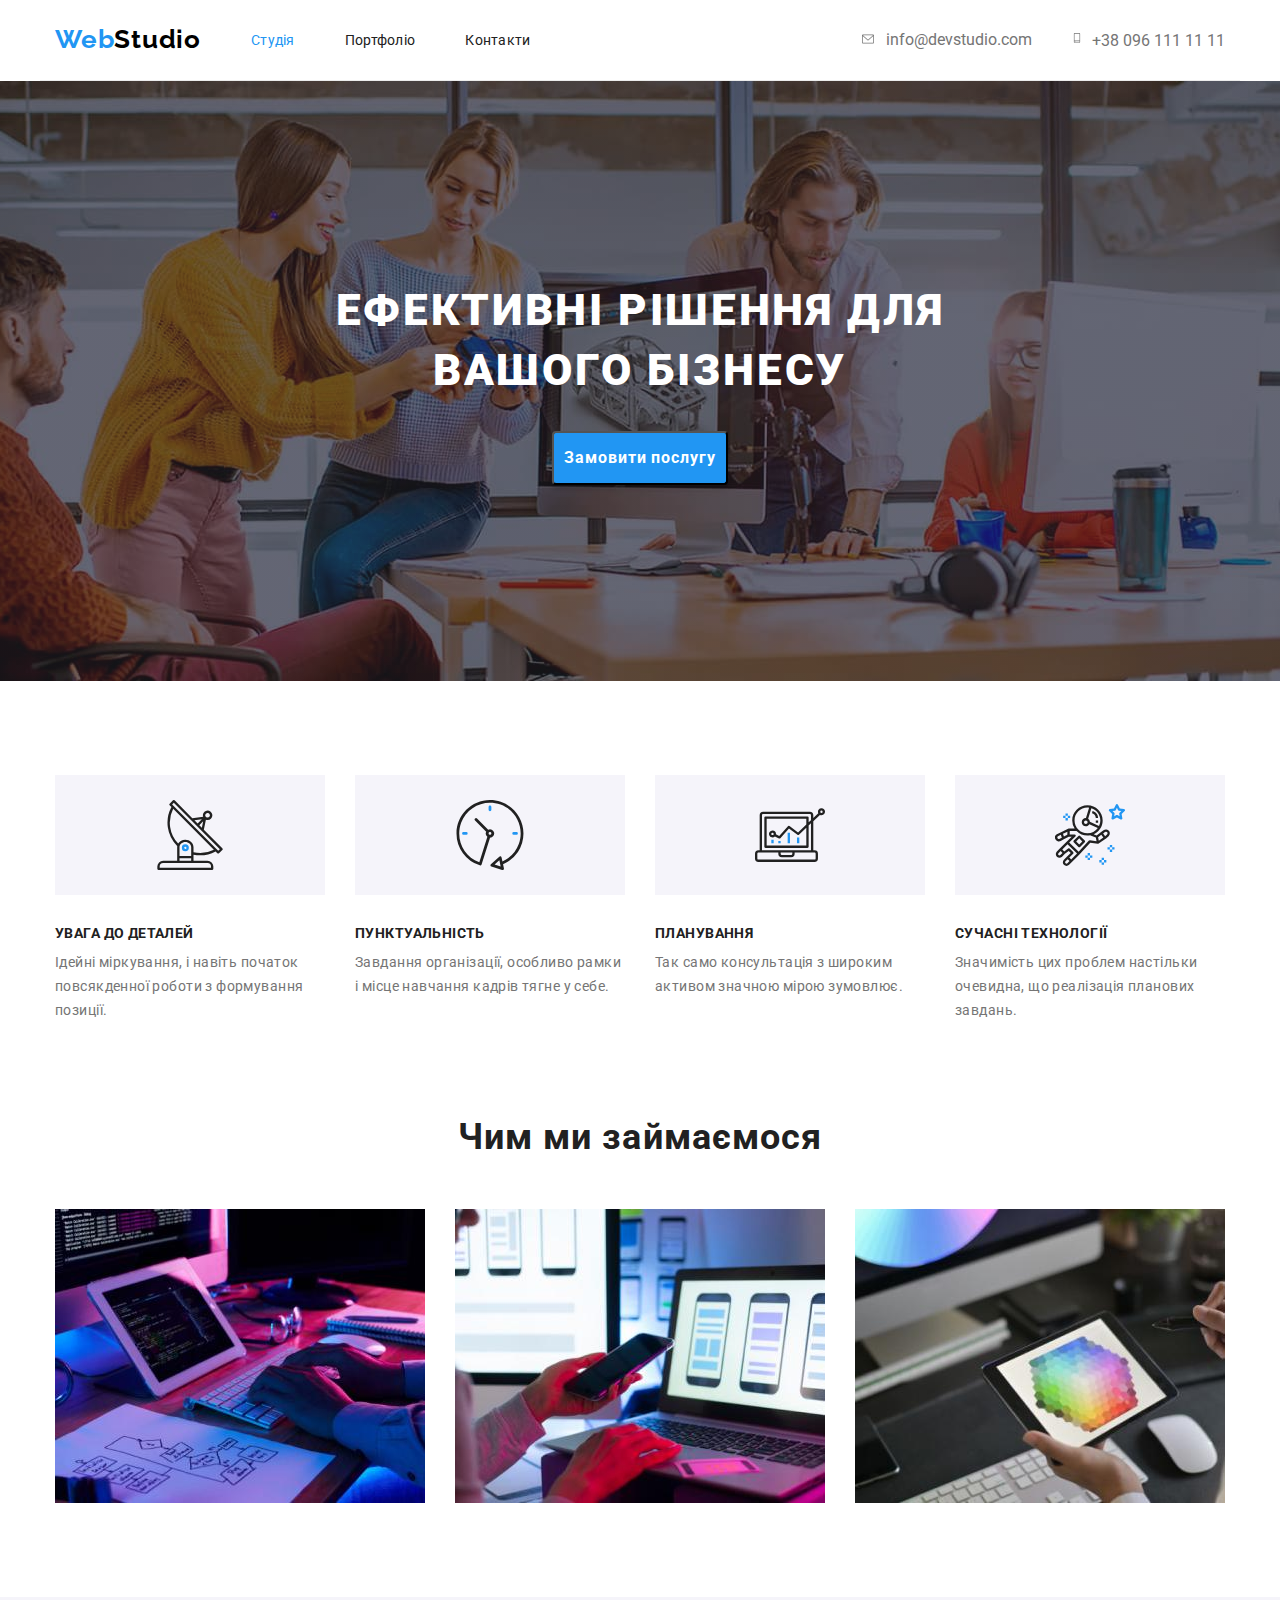
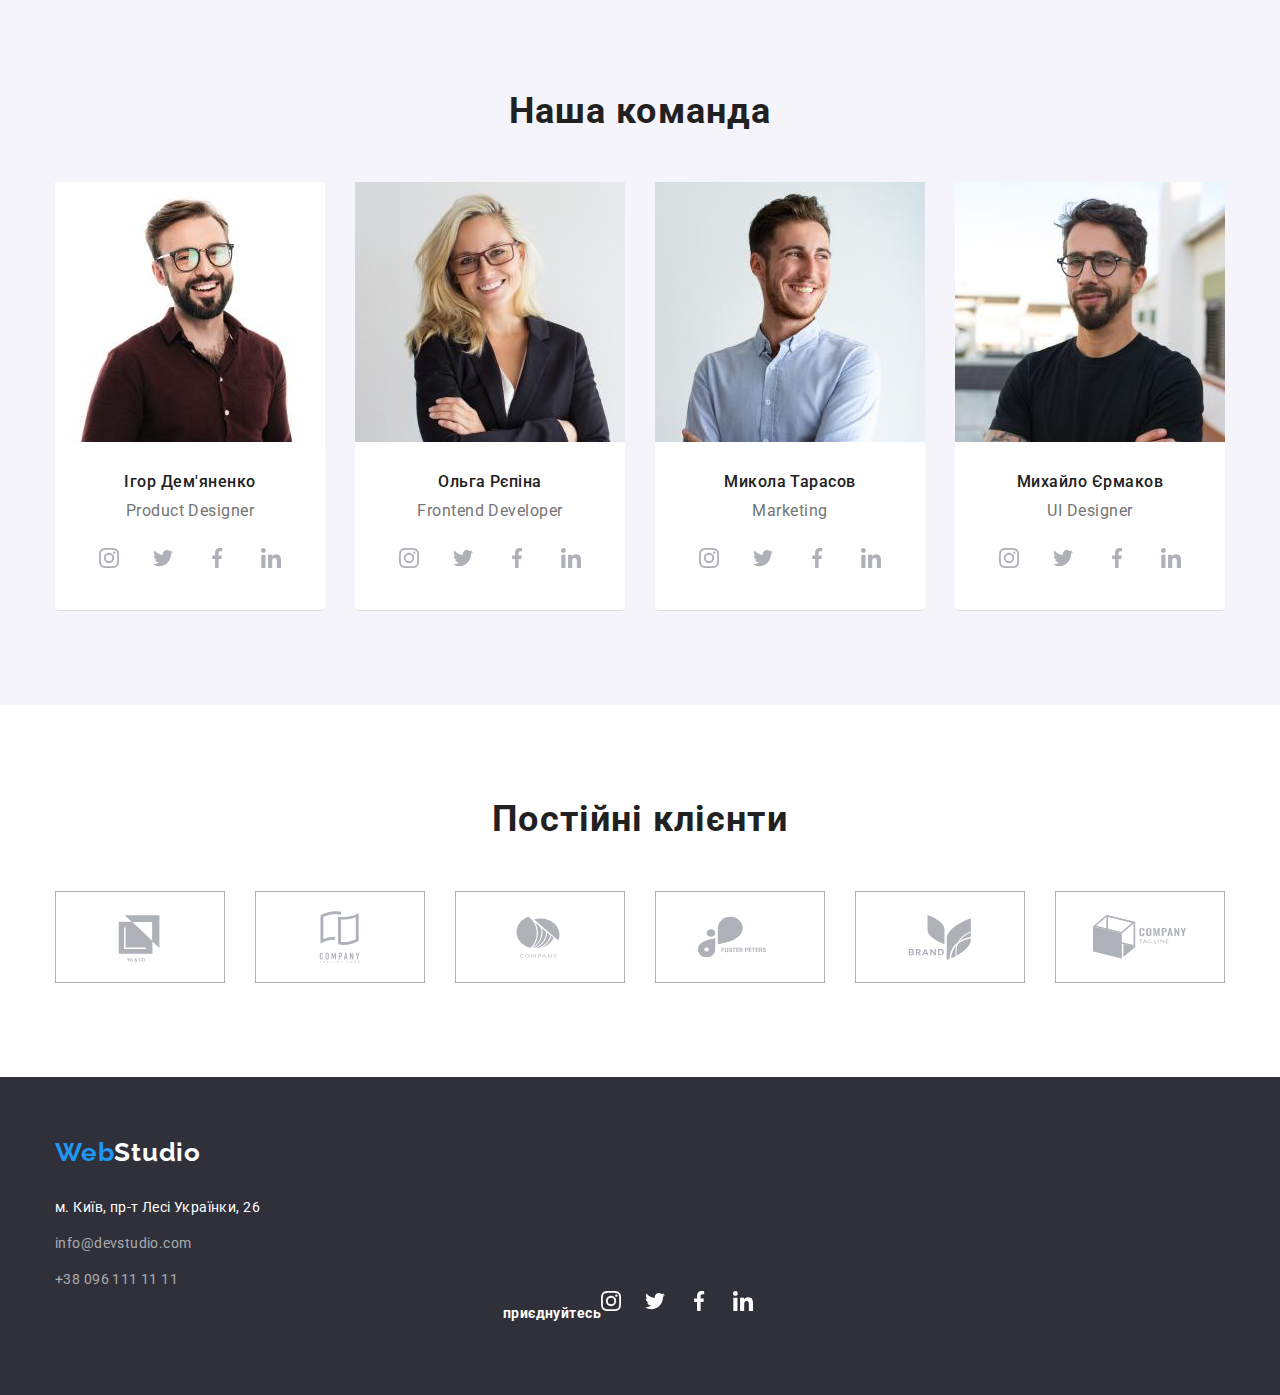
==== commit 1c7b8aa4: "mistakes" ====
--- a/index.html
+++ b/index.html
@@ -31,8 +31,14 @@
                 </ul>
             </nav>
             <ul class="header-address">
-                <li> <a class="header-address-mail link" href="mailto:info@devstudio.com">info@devstudio.com</a> </li>
-                <li><a class="header-address-tel link" href="tel:+380961111111">+38 096 111 11 11</a></li>
+                <li class="header-icon"> 
+                    <a class="header-address-mail link" href="mailto:info@devstudio.com"><svg class="header-icons" width="16" height="12">
+                        <use href="./images/icons.svg.svg#icon-envelope-1"></use>
+                    </svg>info@devstudio.com</a> </li>
+                <li class="header-icon"> 
+                    <a class="header-address-tel link" href="tel:+380961111111"><svg class="header-icons" width="10" height="16">
+                        <use href="./images/icons.svg.svg#icon-smartphone-1"></use>
+                    </svg>+38 096 111 11 11</a></li>
             </ul>
          </nav>    
         
@@ -53,18 +59,38 @@
                 <h2 class="visually-hidden">Особливості</h2>
                 <ul class="features-list">
                     <li class="features-item">
+                        <div class="icon">
+                            <svg width="70" height="70">
+                                <use href="./images/icons.svg.svg#icon-antenna1"></use>
+                            </svg>
+                        </div>
                         <h3 class="features-title">УВАГА ДО ДЕТАЛЕЙ</h3>
                         <p class="features-text">Ідейні міркування, і навіть початок повсякденної роботи з формування позиції.</p>
                     </li>
                     <li class="features-item">
+                        <div class="icon">
+                            <svg  width="70" height="70">
+                                <use href="./images/icons.svg.svg#icon-clock-1-1"></use>
+                            </svg>
+                        </div>
                         <h3 class="features-title">ПУНКТУАЛЬНІСТЬ</h3>
                         <p class="features-text">Завдання організації, особливо рамки і місце навчання кадрів тягне у себе.</p>
                     </li>
                     <li class="features-item">
+                        <div class="icon">
+                            <svg  width="70" height="70">
+                                <use href="./images/icons.svg.svg#icon-diagram-1-1"></use>
+                            </svg>
+                        </div>
                         <h3 class="features-title">ПЛАНУВАННЯ</h3>
                         <p class="features-text">Так само консультація з широким активом значною мірою зумовлює.</p>
                     </li>
                     <li class="features-item">
+                        <div class="icon">
+                            <svg width="70" height="70">
+                                <use href="./images/icons.svg.svg#icon-astronaut-1-1"></use>
+                            </svg>
+                        </div>
                         <h3 class="features-title">СУЧАСНІ ТЕХНОЛОГІЇ</h3>
                         <p class="features-text">Значимість цих проблем настільки очевидна, що реалізація планових завдань.</p>
                     </li>
@@ -215,7 +241,7 @@
             </div>
 
         </section>
-        <section class="customers">
+        <section class="customers section">
             <div class="container">
                 <h2 class="customers-title">Постійні клієнти</h2>
                 <ul class="customers-list">
--- a/css/styles.css
+++ b/css/styles.css
@@ -100,6 +100,8 @@
 .header-list,
 .header-address {
             display: inline-flex;
+            align-items: center;
+            justify-content: center;
         }
 .header-nav{
         display: flex;
@@ -117,6 +119,11 @@
 
 .header-address-mail{
     margin-right: 40px;
+}
+
+.header-icons{
+        fill: currentColor;
+        margin-right: 10px;
 }
 /*----------Hero.index---------*/
 .hero { background: #2F303A;
@@ -206,11 +213,24 @@
      line-height: 1.71;         
      letter-spacing: 0.03em;    
       color:var(--font-color);}
+
+ .icon{
+    width: 270px;
+    height: 120px;
+    display: flex;
+    background-repeat: no-repeat;
+    background-color: #F5F4FA;
+    margin-bottom: 30px;
+    align-items: center;
+    justify-content: center;
+    background-size: contain;
+}
+
+
 /*----------what we do.index--------*/
 
 .work-list{
-    display: flex;
-    
+    display: flex;    
 }
 .work-lists{
     margin-right: 30px;
@@ -301,13 +321,14 @@
     align-items: center;
     background-color: var(--primary-color);
 }
-
-.team-soc-link:hover .team-soc-icons{
-   fill: var(--primary-color);
-}
-.team-soc-link:hover{
-background-color: var(--active-color);
-}
+.team-soc-link:hover {
+    background-color: var(--active-color);
+    color: #FFFFFF;
+}
+.team-soc-icons:hover{
+   fill: currentColor;
+}
+
 /*----------Customers--------*/
 
 .customers-title{
@@ -337,7 +358,11 @@
 .customers-link{
     display: flex;
     justify-content: center;
-    align-content: center;
+    align-items: center;
+    height: 92px;
+}
+.customers-lists:hover{
+    color: var(--active-color);
 }
 /*----------Footer--------*/
 .footer{
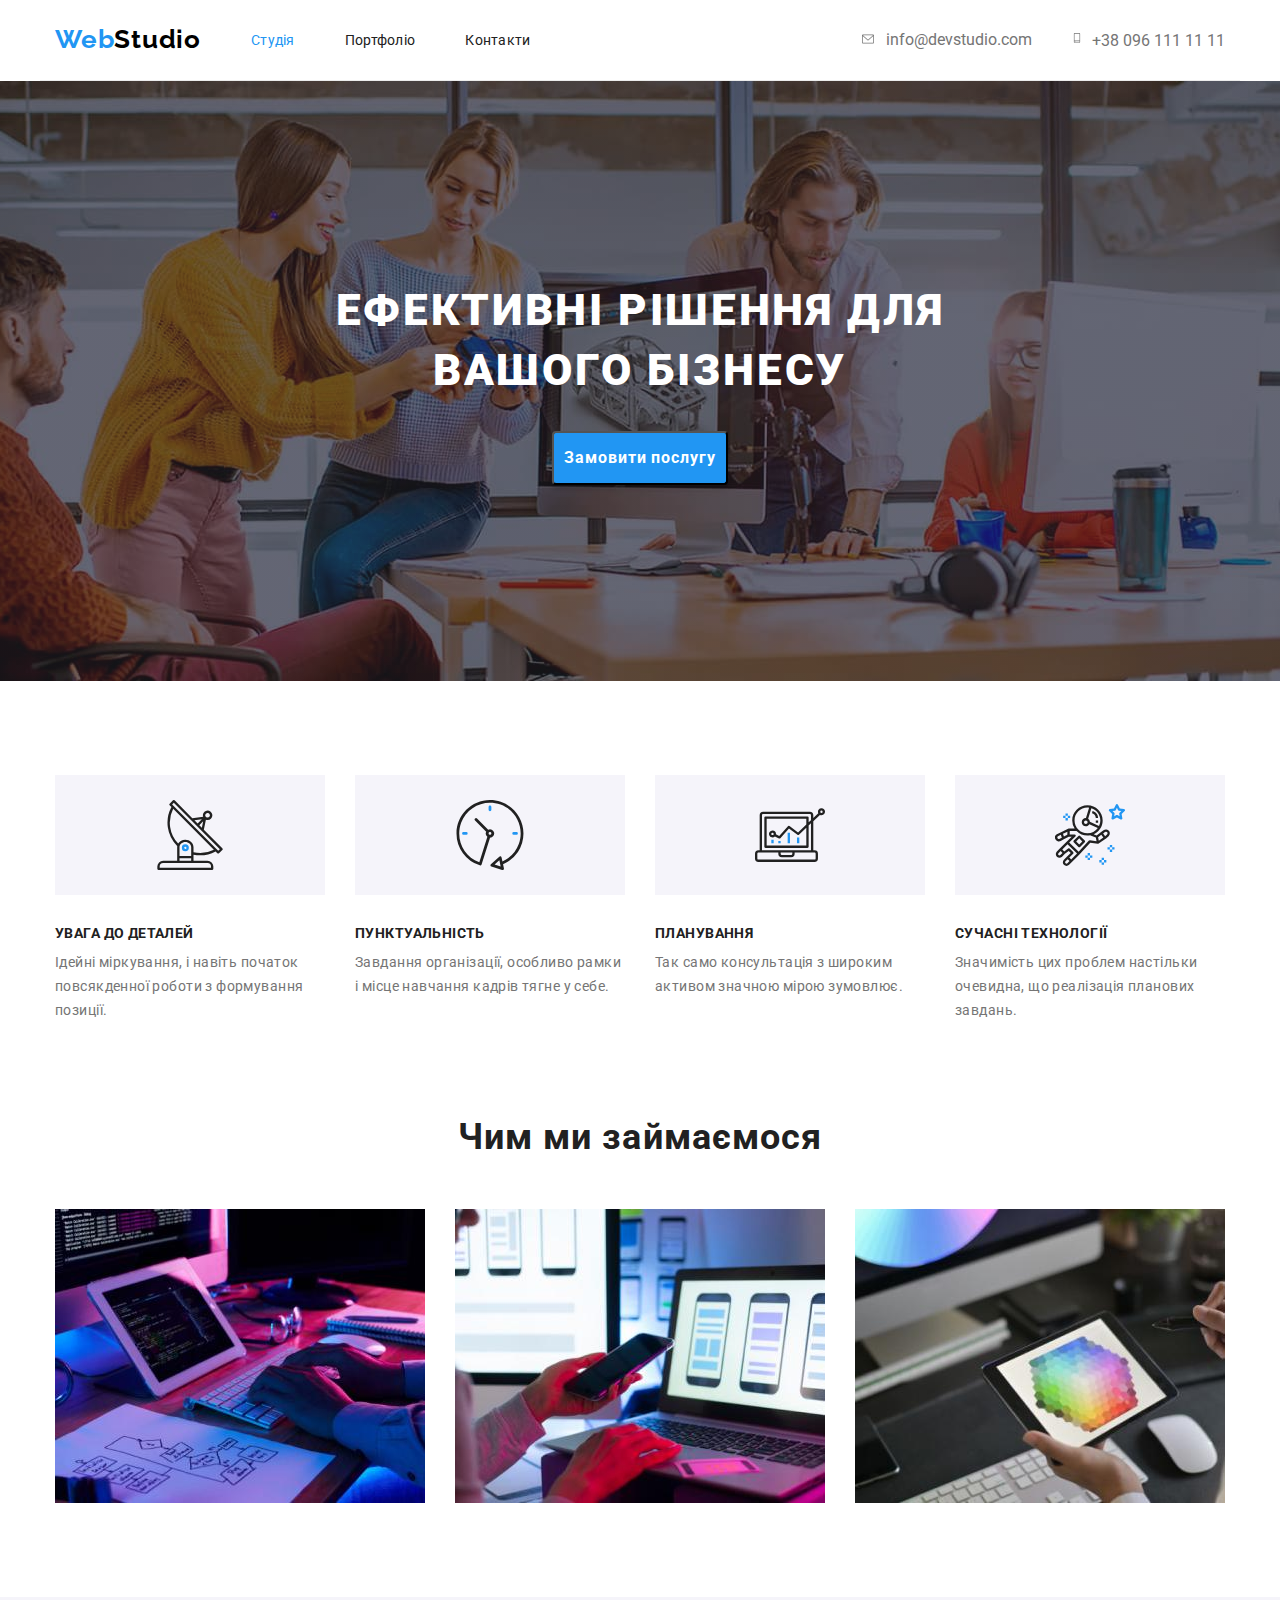
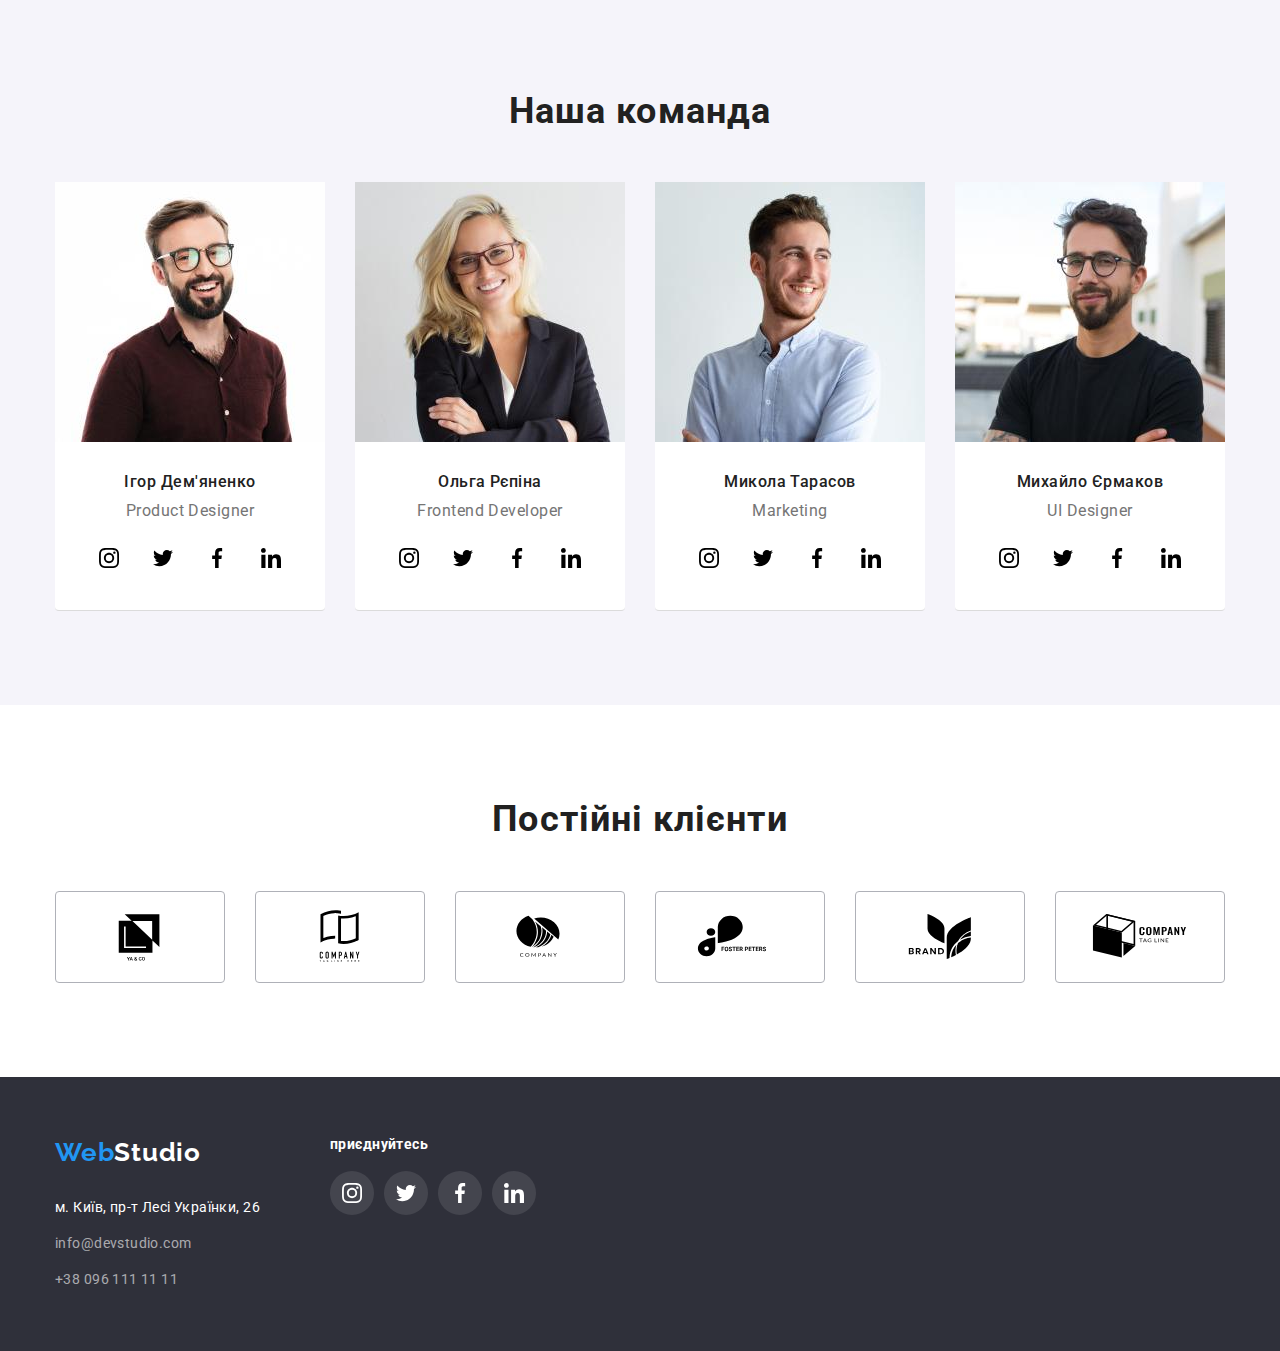
==== commit db5d01c5: "added icons and hover" ====
--- a/index.html
+++ b/index.html
@@ -40,7 +40,7 @@
                         <use href="./images/icons.svg.svg#icon-smartphone-1"></use>
                     </svg>+38 096 111 11 11</a></li>
             </ul>
-         </nav>    
+            
         
     </header>
     <main>
@@ -283,7 +283,8 @@
 
     </main>
 <footer class="footer">
-    <div class="container">
+    <div class="container footer-icons">
+        <div class="footer-soc-icon">
         <a href="./index.html" class="footer-logoo link">
             <p class="footer-logo" lang="en"><span class="logo">Web</span>Studio</p>
         </a>
@@ -302,6 +303,7 @@
                 </li>
             </ul>
         </address>
+        </div>
         <section class="footer-soc-icons">
             <h3 class="footer-soc-title">приєднуйтесь</h3>
             <ul class="footer-list">
--- a/css/styles.css
+++ b/css/styles.css
@@ -349,8 +349,7 @@
 .customers-lists{
     width: 170px;
     height: 92px;
-    border: 1px rgba(175, 177, 184, 1) solid;
-}
+   }
 
 .customers-lists:not(:last-child) {
     margin-right: 30px;
@@ -360,12 +359,19 @@
     justify-content: center;
     align-items: center;
     height: 92px;
-}
-.customers-lists:hover{
+    border: 1px rgba(175, 177, 184, 1) solid;
+    border-radius: 4px;
     color: var(--active-color);
+    }
+.customers-link:hover{
+    border: 1px solid var(--active-color);
+}
+.customers-icons:hover{
+    fill: currentColor;
 }
 /*----------Footer--------*/
 .footer{
+    max-width: 1600px;
     background-color: #2F303A;
     padding: 60px 0px;}
 
@@ -409,11 +415,7 @@
     margin-bottom: 12px;
 }
 
-.footer-soc-icons{
-    display: flex;
-    justify-content: center;
-    align-items: center;
-}
+
 .footer-soc-title{
     font-style: bold;
     font-size: 14px;   
@@ -422,18 +424,44 @@
     align-items: left;
     vertical-align: top; 
     letter-spacing: 0.03em;
-    color: var(--primary-color);}
-    .footer-list{
-        display: flex;
-        justify-content: center;
-        align-items: center;
-    }
-    .footer-lists{
-        width: 44px;
-        height: 44px;
-    }
-
-
+    color: var(--primary-color);
+    margin-bottom: 20px;
+}
+.footer-icons {
+    display: flex;
+}
+
+.footer-list{
+    display: flex;
+    justify-content: center;
+    align-items: center;
+}
+
+
+.footer-soc-icon{
+    margin-right: 70px;
+}
+
+
+.footer-lists {
+    width: 44px;
+    height: 44px;
+    }
+.footer-lists:not(:last-child){
+    margin-right: 10px;
+}
+.footer-link{
+    width: 100%;
+    height: 100%;
+    border-radius: 50%;
+    display: flex;
+    justify-content: center;
+    align-items: center;
+    background-color: rgba(255, 255, 255, 0.1);
+}
+.footer-link:hover{
+   background-color: var(--active-color);
+}
 /*----------Filter.portfolio--------*/
 .filter-button {    
     font-family: inherit;
@@ -508,4 +536,7 @@
     border-right: 1px rgba(0, 0, 0, 0.14) solid;
 
     }
-
+.project-list .project-link:hover{
+    box-shadow: 1px  rgba(238, 238, 238, 1) solid;
+    border-right:1px rgba(238, 238, 238, 1) solid ;
+}
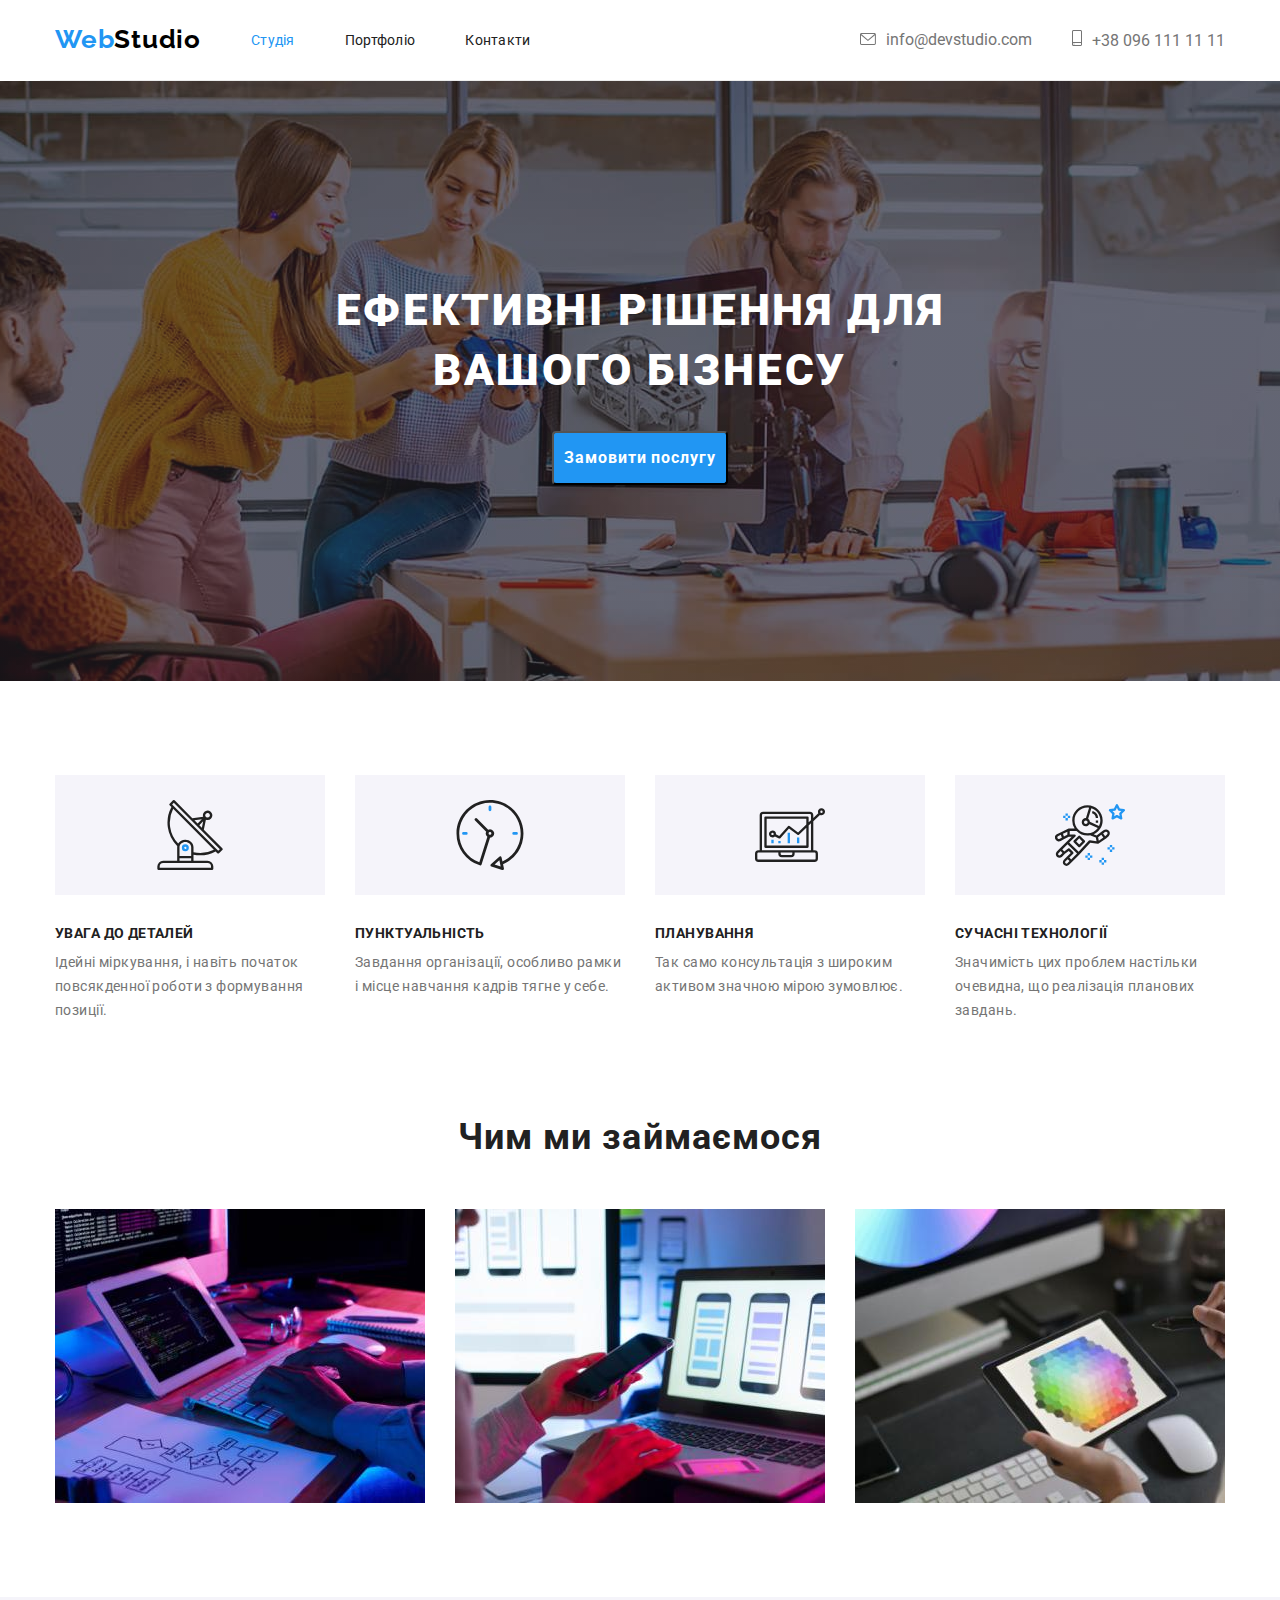
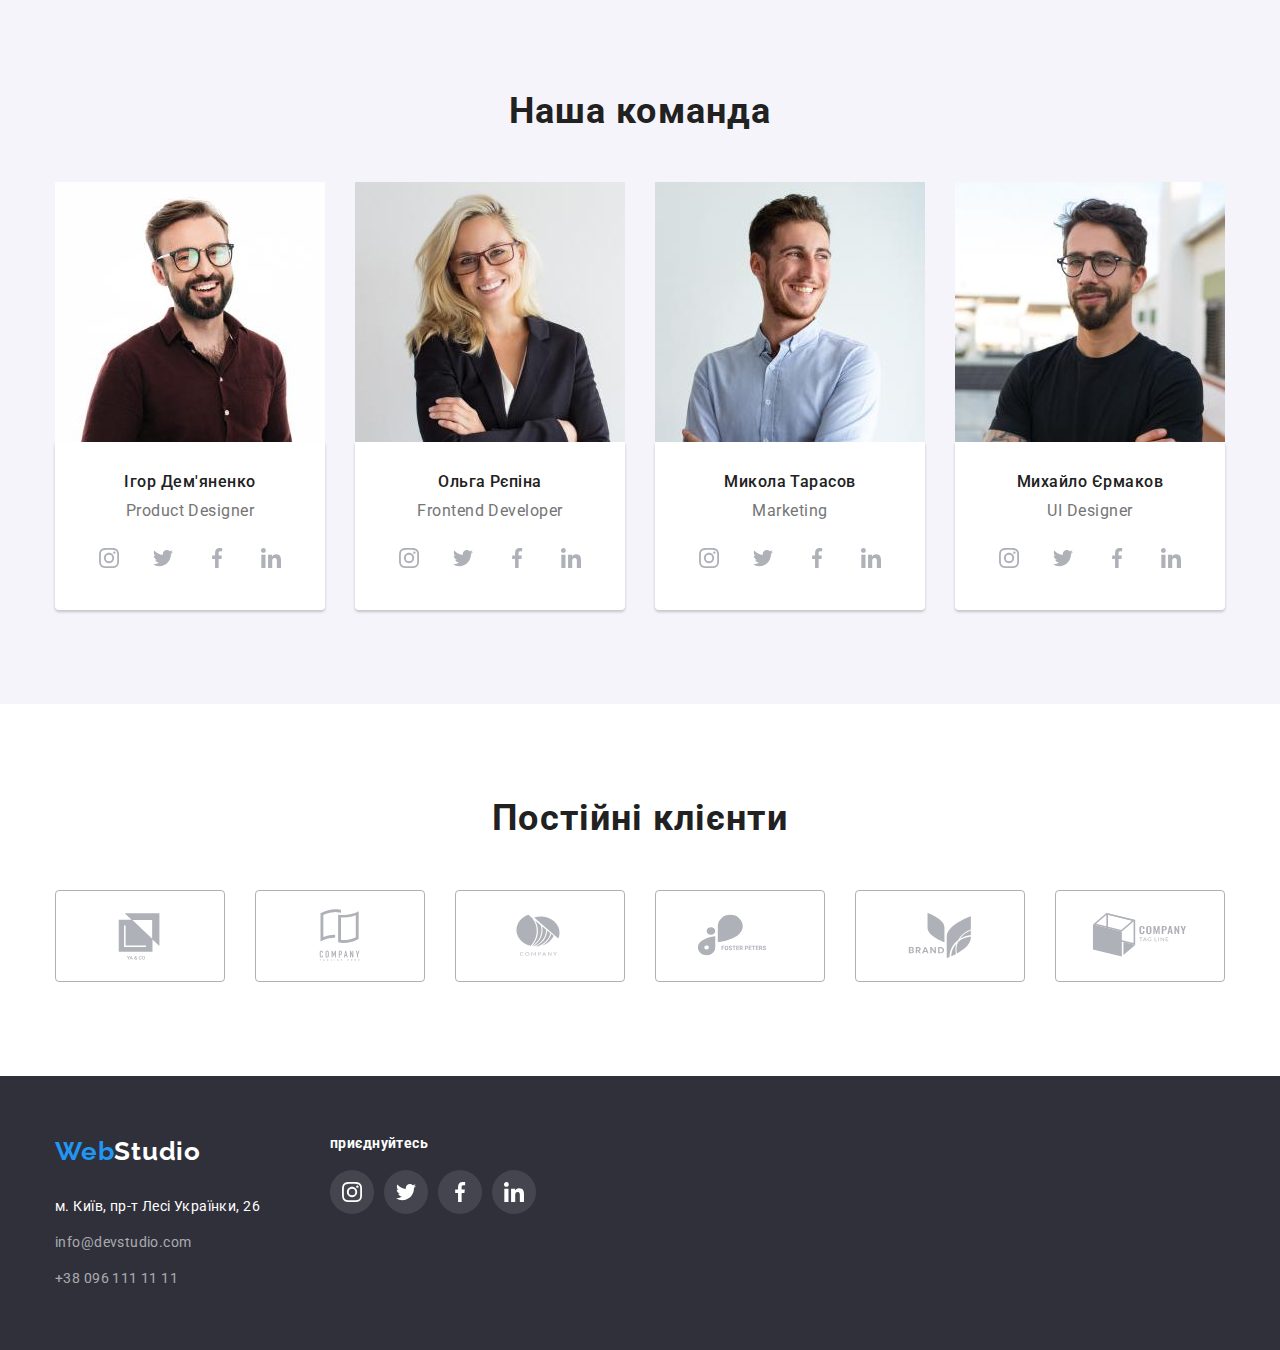
==== commit 51b7edc8: "added right sizes of icons" ====
--- a/index.html
+++ b/index.html
@@ -33,11 +33,11 @@
             <ul class="header-address">
                 <li class="header-icon"> 
                     <a class="header-address-mail link" href="mailto:info@devstudio.com"><svg class="header-icons" width="16" height="12">
-                        <use href="./images/icons.svg.svg#icon-envelope-1"></use>
+                        <use href="./images/icons.svg.svg#icon--2"></use>
                     </svg>info@devstudio.com</a> </li>
                 <li class="header-icon"> 
                     <a class="header-address-tel link" href="tel:+380961111111"><svg class="header-icons" width="10" height="16">
-                        <use href="./images/icons.svg.svg#icon-smartphone-1"></use>
+                        <use href="./images/icons.svg.svg#icon--1"></use>
                     </svg>+38 096 111 11 11</a></li>
             </ul>
             
--- a/css/styles.css
+++ b/css/styles.css
@@ -290,10 +290,10 @@
     color:var(--font-color);}
 
 .team-border{
-    border-bottom:  1px rgba(0, 0, 0, 0.14) solid;
     border-bottom-right-radius: 4px;
     border-bottom-left-radius:  4px;
     background-color: var(--primary-color);
+    box-shadow: 0 2px 3px 0px rgba(0, 0, 0, 0.2);
 }
 
 .team-soc-list{
@@ -324,6 +324,9 @@
 .team-soc-link:hover {
     background-color: var(--active-color);
     color: #FFFFFF;
+}
+.team-soc-icons{
+    fill: #afb1b8;
 }
 .team-soc-icons:hover{
    fill: currentColor;
@@ -366,9 +369,13 @@
 .customers-link:hover{
     border: 1px solid var(--active-color);
 }
+.customers-icons{
+    fill: #afb1b8;
+}
 .customers-icons:hover{
     fill: currentColor;
 }
+
 /*----------Footer--------*/
 .footer{
     max-width: 1600px;
@@ -491,7 +498,10 @@
 .filter-buttons:last-child{
     margin-right: 0px;
    }
-
+.filter-button:hover,
+.filter-button:focus{
+    box-shadow: 0px 3px 1px rgba(0, 0, 0, 0.1);
+}
 /*----------Main.portfolio--------*/
 
 .project-title {
@@ -510,6 +520,7 @@
 
 .project-link{
     text-decoration: none;
+    display: block;
  }
 
 .project{
@@ -536,7 +547,7 @@
     border-right: 1px rgba(0, 0, 0, 0.14) solid;
 
     }
-.project-list .project-link:hover{
-    box-shadow: 1px  rgba(238, 238, 238, 1) solid;
-    border-right:1px rgba(238, 238, 238, 1) solid ;
-}
+
+.project-link:hover{
+    box-shadow:  1px 4px 6px rgba(0, 0, 0, 0.16);
+}